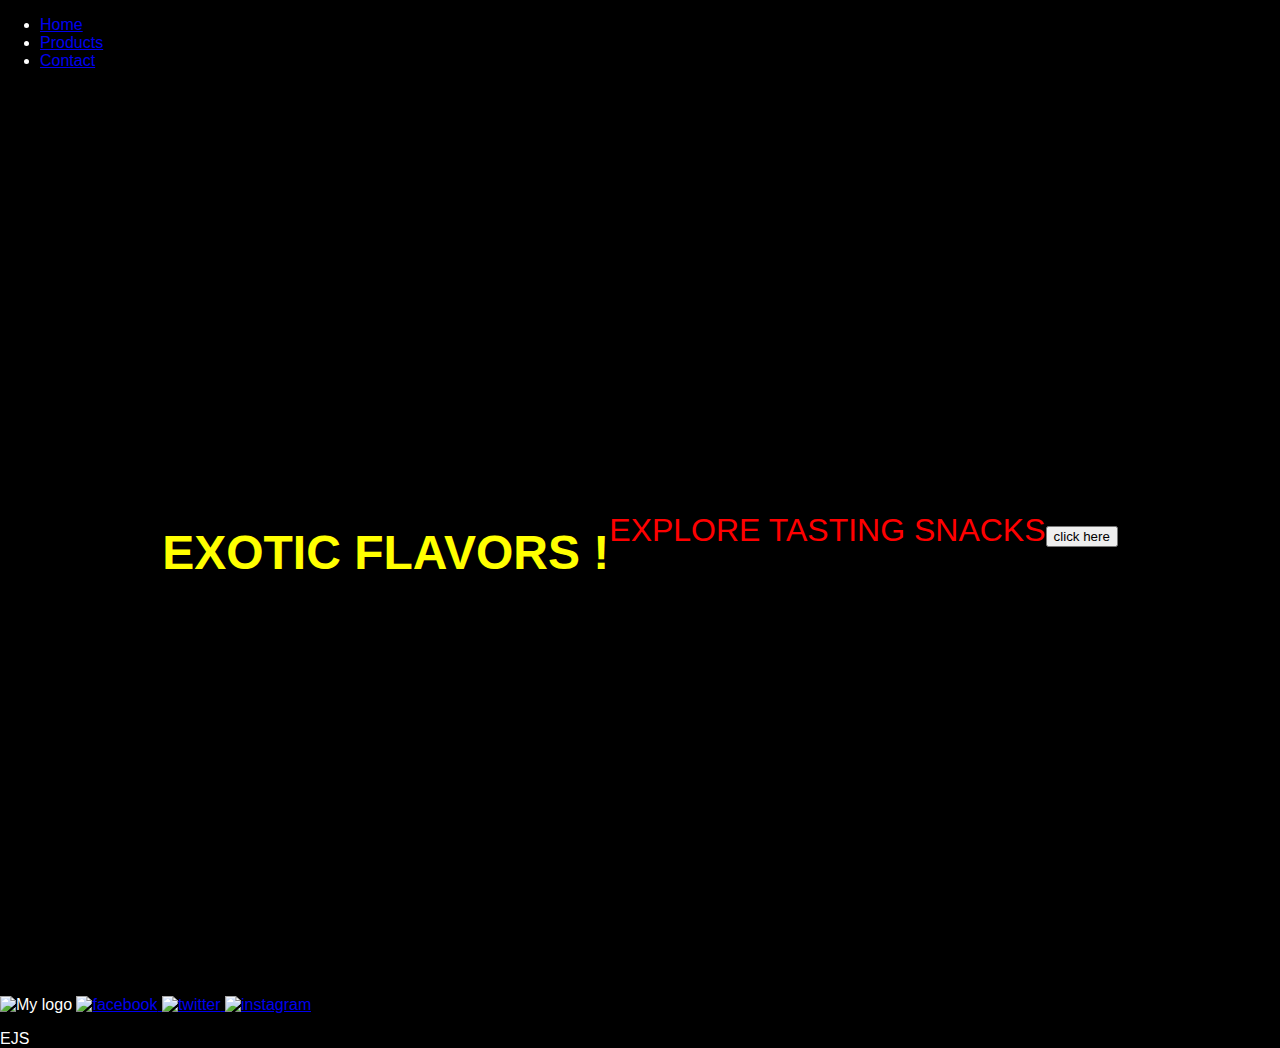
==== index.html @ 70d4d2c2 "fixed" ====
<!DOCTYPE html>
<html lang="en">

<head>
    <meta charset="UTF-8">
    <meta http-equiv="X-UA-Compatible" content="IE=edge">
    <meta name="viewport" content="width=device-width, initial-scale=1.0">
    <link href="home.css" rel="stylesheet" />
    <title>ecommerceProject</title>
</head>

<body>
    <!--navbar-->
    <section class="navabar">
        <nav id="navbar">
            <ul>
                <li><a href="Home">Home</a></li>
                <li><a href="Products">Products</a></li>
                <li><a href="Contact">Contact</a></li>
            </ul>
    </section>
    <!--image-->
    <div class="hero">

        <h1 class="hero-title">
            EXOTIC FLAVORS !</h1>
        <h2 class="hero-subtitle"> Explore Tasting snacks</h2>
        <button> click here </button>

    </div>
    <!--Footer-->
    <footer class="media">
        <img class="social" src="https://img.freeflagicons.com/thumb/round_icon/japan/japan_640.png" alt="My logo">
        <a href="https://www.facebook.com">
            <img class="social"
                src="https://cdn3.iconfinder.com/data/icons/free-social-icons/67/facebook_circle_gray-512.png"
                alt="facebook"> </a>
        <a href="https://twitter.com/">
            <img class="social"
                src="https://cdn3.iconfinder.com/data/icons/free-social-icons/67/twitter_circle_gray-512.png"
                alt="twitter">
        </a>

        <a href="https://www.instagram.com">
            <img class="social"
                src="https://cdn3.iconfinder.com/data/icons/free-social-icons/67/instagram_circle_gray-512.png"
                alt="instagram">

        </a>
        <p>EJS</p>
    </footer>



</body>

</html>
---- home.css ----
body {
  height: 0;
  margin: 0;
  font-family: Arial, Helvetica, sans-serif;
  background-color: black;
  color: white;
}

.hero {
  height: 100vh;
  display: flex;
  justify-content: center;
  align-items: center;
  color: white;
  text-align: center;
  margin: 0.625rem;
}

/* .hero::before {
  content: "";
  position: absolute;
  top: 0;
  left: 0;
  width: 100%;
  height: 100%;
  background-image: url(https://static.wixstatic.com/media/11c1cc_4f178739423846c59c685c7819d1dae0~mv2.jpeg/v1/fill/w_320,h_527,q_90/11c1cc_4f178739423846c59c685c7819d1dae0~mv2.jpeg);
  background-repeat: no-repeat;
  background-size: cover;
  background-position: center center;
  filter: brightness(50%); */
/* } */

.hero-title {
  font-size: 3rem;
  font-weight: 600;
  margin-bottom: 0;
  text-transform: uppercase;
  color: yellow;
}
.hero-subtitle {
  font-size: 2rem;
  font-weight: 200;
  margin-top: 1rem;
  text-transform: uppercase;
  color: red;
}
.button {
  background-color: yellow;
  color: black;
  border: 1px solid yellow;
  margin-top: 5rem;
  padding: 0.9375rem 1.875rem;
  font-size: 1.125rem;
  font-weight: 200;
  cursor: pointer;
  text-decoration: none;
}
.button:hover {
  background-color: green;
  border: 1px solid green;
}
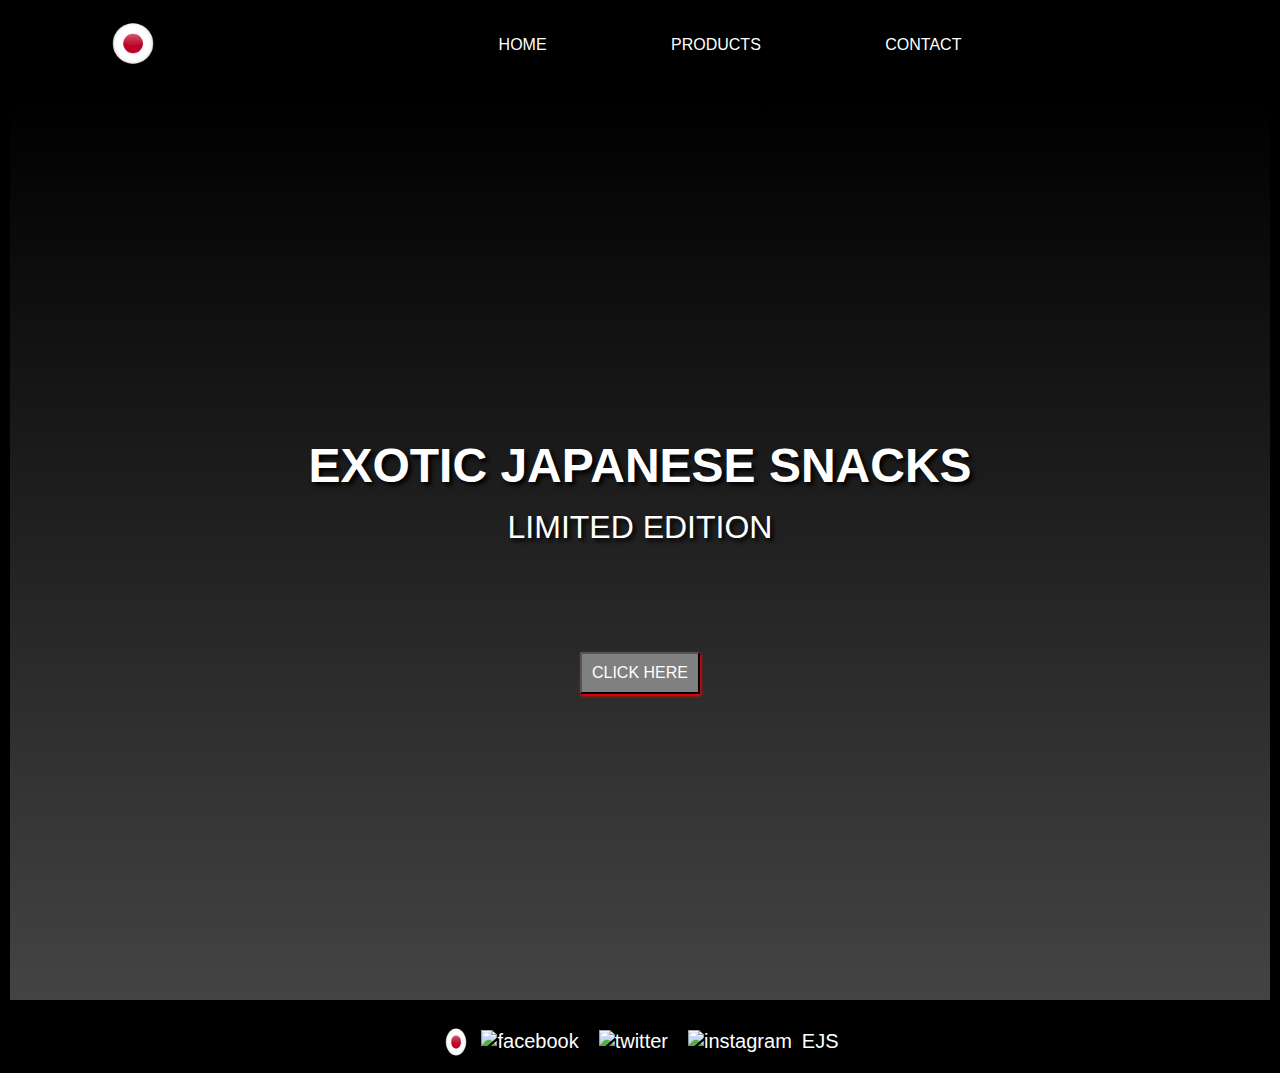
==== commit 2387fa65: "added cart logo" ====
--- a/index.html
+++ b/index.html
@@ -5,32 +5,43 @@
     <meta charset="UTF-8">
     <meta http-equiv="X-UA-Compatible" content="IE=edge">
     <meta name="viewport" content="width=device-width, initial-scale=1.0">
+    <link rel="stylesheet" href="https://cdn.jsdelivr.net/gh/lykmapipo/themify-icons@0.1.2/css/themify-icons.css">
     <link href="home.css" rel="stylesheet" />
     <title>ecommerceProject</title>
 </head>
+<!--navbar-->
 
 <body>
-    <!--navbar-->
-    <section class="navabar">
-        <nav id="navbar">
+
+
+    <head>
+
+
+        <nav id="nav">
+            <a href="index.html"> <img class="logo" src="Logo.png" alt="My logo"></a>
+
             <ul>
-                <li><a href="Home">Home</a></li>
-                <li><a href="Products">Products</a></li>
-                <li><a href="Contact">Contact</a></li>
+                <li><a href="index.html">HOME</a></li>
+                <li><a href="drinks.html">PRODUCTS</a></li>
+                <li><a href="contact.html">CONTACT</a></li>
             </ul>
+            <a href="/cart.html"><span class="ti-shopping-cart"></span> </a>
+        </nav>
+    </head>
+    <!--image-->
+    <section class="hero">
+        <div class="content">
+            <h1 class="hero-title">
+                EXOTIC JAPANESE SNACKS</h1>
+            <h2 class="hero-subtitle">LIMITED EDITION</h2>
+
+            <a href="drinks.html"><button class="button">CLICK HERE </button></a>
+
+        </div>
     </section>
-    <!--image-->
-    <div class="hero">
-
-        <h1 class="hero-title">
-            EXOTIC FLAVORS !</h1>
-        <h2 class="hero-subtitle"> Explore Tasting snacks</h2>
-        <button> click here </button>
-
-    </div>
     <!--Footer-->
     <footer class="media">
-        <img class="social" src="https://img.freeflagicons.com/thumb/round_icon/japan/japan_640.png" alt="My logo">
+        <img class="social" src="Logo.png" alt="My logo">
         <a href="https://www.facebook.com">
             <img class="social"
                 src="https://cdn3.iconfinder.com/data/icons/free-social-icons/67/facebook_circle_gray-512.png"
--- a/home.css
+++ b/home.css
@@ -1,4 +1,5 @@
 body {
+  padding: 0;
   height: 0;
   margin: 0;
   font-family: Arial, Helvetica, sans-serif;
@@ -12,50 +13,99 @@
   justify-content: center;
   align-items: center;
   color: white;
+  text-shadow: 3px 3px 4px black;
   text-align: center;
   margin: 0.625rem;
+  background-image: linear-gradient(#ffffff00, #ffffff44),
+    url(https://static.wixstatic.com/media/11c1cc_4f178739423846c59c685c7819d1dae0~mv2.jpeg/v1/fill/w_320,h_527,q_90/11c1cc_4f178739423846c59c685c7819d1dae0~mv2.jpeg);
 }
-
-/* .hero::before {
-  content: "";
-  position: absolute;
-  top: 0;
-  left: 0;
-  width: 100%;
-  height: 100%;
-  background-image: url(https://static.wixstatic.com/media/11c1cc_4f178739423846c59c685c7819d1dae0~mv2.jpeg/v1/fill/w_320,h_527,q_90/11c1cc_4f178739423846c59c685c7819d1dae0~mv2.jpeg);
-  background-repeat: no-repeat;
-  background-size: cover;
-  background-position: center center;
-  filter: brightness(50%); */
-/* } */
+.hero img {
+  filter: brightness(50%);
+}
 
 .hero-title {
   font-size: 3rem;
   font-weight: 600;
   margin-bottom: 0;
   text-transform: uppercase;
-  color: yellow;
+  color: white;
 }
 .hero-subtitle {
   font-size: 2rem;
   font-weight: 200;
   margin-top: 1rem;
   text-transform: uppercase;
+  color: white;
+}
+.button {
+  background-color: grey;
+  color: white;
+  margin-top: 5rem;
+  padding: 10px;
+  font-size: 1rem;
+  font-weight: 20;
+  cursor: pointer;
+  text-decoration: none;
+  box-shadow: 1px 2px 3px red;
+}
+.button:hover {
+  background-color: royalblue;
+}
+#nav {
+  display: flex;
+  flex-wrap: wrap;
+  flex-direction: row;
+  justify-content: space-around;
+  align-items: center;
+}
+.logo {
+  width: 60px;
+  /* margin-left: 30px; */
+}
+.ti-shopping-cart {
+  font-size: 25px;
+  /* margin-right: 30px; */
+}
+#nav ul li {
+  text-align: center;
+  padding: 10px;
+  margin-left: 80px;
+  display: inline-flex;
+  justify-content: center;
+}
+a {
+  text-decoration: none;
+  color: white;
+  padding: 10px;
+  font-family: Arial, Helvetica, sans-serif;
+  list-style: none;
+}
+
+a:hover {
   color: red;
 }
-.button {
-  background-color: yellow;
-  color: black;
-  border: 1px solid yellow;
-  margin-top: 5rem;
-  padding: 0.9375rem 1.875rem;
-  font-size: 1.125rem;
-  font-weight: 200;
-  cursor: pointer;
-  text-decoration: none;
+/* .navbar {
+  margin: 0;
+  padding: 0;
+  overflow: hidden;
+  background-color: black;
+} */
+/* .span {
+  color: red;
+} */
+footer {
+  background: black;
+  color: white;
+  font-size: 20px;
+  text-align: center;
+  justify-content: center;
+  display: flex;
+  position: relative;
+  align-items: center;
 }
-.button:hover {
-  background-color: green;
-  border: 1px solid green;
+.social {
+  width: 30px;
+  height: 30px;
 }
+@media only screen and (min-width: 800px) {
+}
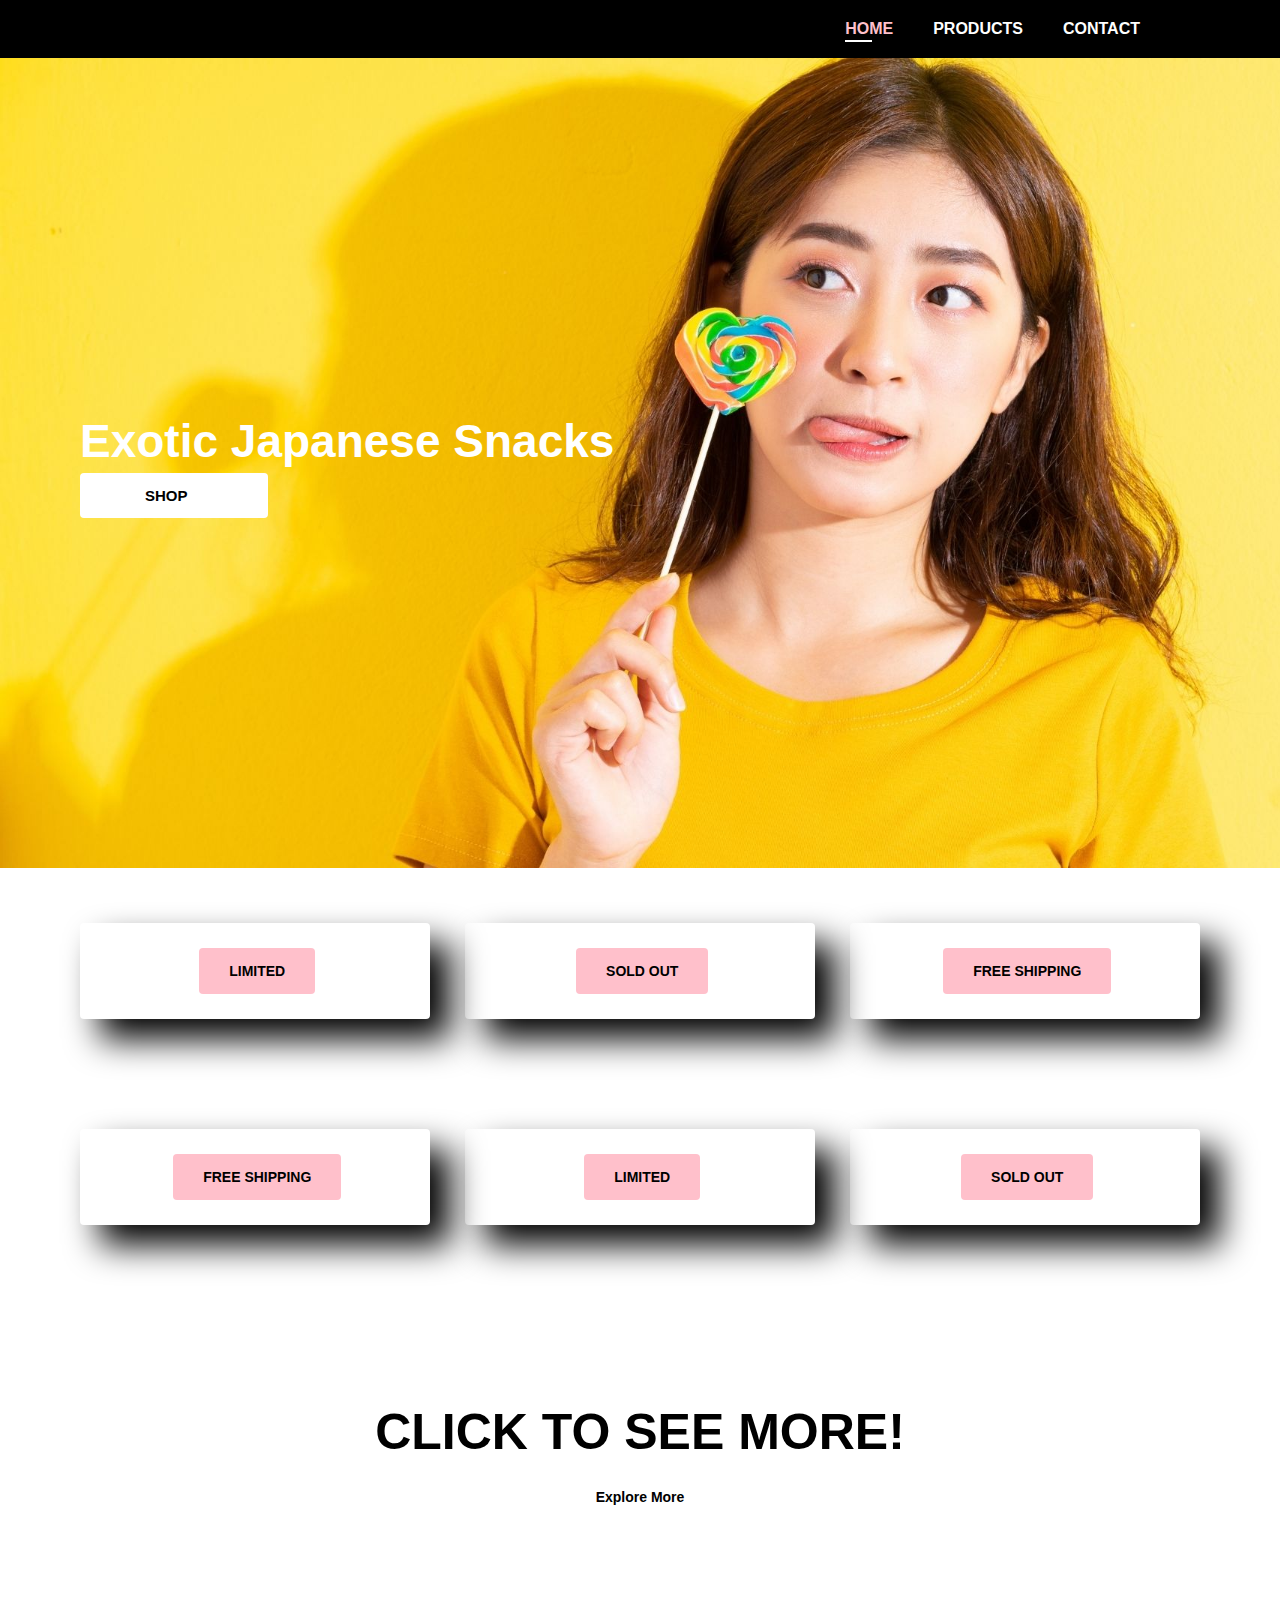
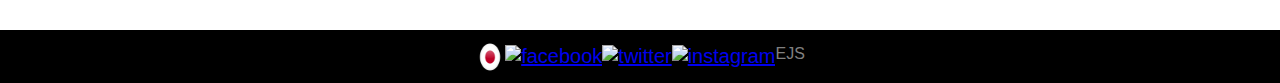
==== commit 5a73998c: "first test push" ====
--- a/index.html
+++ b/index.html
@@ -15,21 +15,96 @@
 
 
     <head>
+        <section id="header">
+            <a href="#"><img class="logo" src="logo.png" alt=""> </a>
+            <div>
 
+                <ul id="navbar">
+                    <li><a class="active" href="index.html">HOME</a></li>
+                    <li><a href="drinks.html">PRODUCTS</a></li>
+                    <li><a href="contact.html">CONTACT</a></li>
+                    <li><a href="/cart.html"><span class="ti-shopping-cart"></i></a></li>
 
-        <nav id="nav">
-            <a href="index.html"> <img class="logo" src="Logo.png" alt="My logo"></a>
+                </ul>
+            </div>
+        </section>
+        <section id="hero">
+            <!-- <h3>Osiel Torres</h3> -->
+            <h2>Exotic Japanese Snacks</h2>
+            <!-- <h4>Shop</h4> -->
+            <!-- <p>Exclusive Prices</p> -->
+            <a class="active" href="drinks.html"> <button class="normal">SHOP </button></a>
 
-            <ul>
-                <li><a href="index.html">HOME</a></li>
-                <li><a href="drinks.html">PRODUCTS</a></li>
-                <li><a href="contact.html">CONTACT</a></li>
-            </ul>
-            <a href="/cart.html"><span class="ti-shopping-cart"></span> </a>
-        </nav>
+        </section>
+        <!-- <section id="banner" class="section-m1"> -->
+
+        <!-- <a class="active" href="drinks.html"> <button class="normal">Explore More</button></a>
+        </section> -->
+
+        <section id="feature" class="section-p1">
+            <div class="fe-box">
+                <img src="https://www.saqramart.com/resources/upload/products/thumbnail2/4902443525385.jpg" alt="">
+                <a class="active" href="drinks.html"> <button class="normal">LIMITED</button></a>
+            </div>
+            <div class="fe-box">
+                <img src="https://cdn.shopify.com/s/files/1/0338/0694/2253/products/KitkatMiniPistachioWafers3.84oz_108.9g__front_900x.jpg?v=1646677290"
+                    alt="">
+                <a class="active" href="drinks.html"> <button class="normal">SOLD OUT</button></a>
+            </div>
+            <div class="fe-box">
+                <img src="https://cdn.shopify.com/s/files/1/0338/0694/2253/products/CalbeeMyPotePotatoChips-GarlicHerbButter2.12oz_60g__front_360x.jpg?v=1646405627"
+                    alt="">
+                <a class="active" href="drinks.html"> <button class="normal">FREE SHIPPING</button></a>
+            </div>
+        </section>
+
+        <!-- <section id="banner" class="section-m1">
+            <h2>CLICK TO SEE MORE! </h2>
+            <a class="active" href="drinks.html"> <button class="normal">Explore More</button></a>
+        </section> -->
+        <section id="feature" class="section-p1">
+            <div class="fe-box">
+                <img src="https://cdn.shopify.com/s/files/1/0338/0694/2253/products/Alfonso_sHotChocolateTablets7.05oz_Front_360x.jpg?v=1624991026"
+                    alt="">
+                <a class="active" href="drinks.html"> <button class="normal">FREE SHIPPING</button></a>
+            </div>
+            <div class="fe-box">
+                <img src="https://cdn.shopify.com/s/files/1/0338/0694/2253/products/OceanBombDragonBallZGokuSparklingWater-OrangeFlavor11.15oz_front_360x.jpg?v=1623959462"
+                    alt="">
+                <a class="active" href="drinks.html"> <button class="normal">LIMITED</button></a>
+            </div>
+            <div class="fe-box">
+                <img src="https://cdn.shopify.com/s/files/1/0338/0694/2253/products/GlicoPockyBiscuitSticks-Cookies_Cream2.47oz_Front_360x.jpg?v=1603996856"
+                    alt="">
+                <a class="active" href="drinks.html"> <button class="normal">SOLD OUT</button></a>
+            </div>
+        </section>
+        <section id="banner" class="section-m1">
+            <h2>CLICK TO SEE MORE! </h2>
+            <a class="active" href="drinks.html"> <button class="normal">Explore More</button></a>
+        </section>
+        <!-- <section id="products1" class="section-p1">
+            <h1>Limited Edition</h1>
+            <div class="pro-container">
+                <div class="pro"></div>
+                <img src="https://cdn.shopify.com/s/files/1/0338/0694/2253/products/CalbeePotatoChips-Salt2.29oz_65g__front_360x.jpg?v=1646335701"
+                    alt="">
+                <div class="dsc">
+                    <span> Calbee</span>
+                    <h5>chips </h5>
+                    <div class="star">
+                        <i class="fas fa-star"></i>
+                        <i class="fas fa-star"></i>
+                        <i class="fas fa-star"></i>
+                        <i class="fas fa-star"></i>
+                    </div>
+                    <h4>$5</h4>
+                </div>
+                <a href="/cart.html"><span class="ti-shopping-cart"></i></a>
+        </section> -->
     </head>
     <!--image-->
-    <section class="hero">
+    <!-- <section class="hero">
         <div class="content">
             <h1 class="hero-title">
                 EXOTIC JAPANESE SNACKS</h1>
@@ -38,7 +113,7 @@
             <a href="drinks.html"><button class="button">CLICK HERE </button></a>
 
         </div>
-    </section>
+    </section> -->
     <!--Footer-->
     <footer class="media">
         <img class="social" src="Logo.png" alt="My logo">
--- a/home.css
+++ b/home.css
@@ -1,13 +1,44 @@
+* {
+  padding: 0;
+  margin: 0;
+  box-sizing: border-box;
+  font-family: Arial, Helvetica, sans-serif;
+}
+h1 {
+  font-size: 50px;
+  line-height: 64px;
+  color: white;
+}
+h2 {
+  font-size: 46px;
+  line-height: 64px;
+  color: white;
+}
+h4 {
+  font-size: 20px;
+
+  color: white;
+}
+h6 {
+  font-weight: 700;
+  font-size: 12px;
+}
+p {
+  font-size: 16px;
+  color: grey;
+  margin: 15px 0 20px 0;
+}
+.section-p1 {
+  padding: 40px 80px;
+}
+.section-m1 {
+  margin: 40px 0;
+}
+
 body {
-  padding: 0;
-  height: 0;
-  margin: 0;
-  font-family: Arial, Helvetica, sans-serif;
-  background-color: black;
-  color: white;
-}
-
-.hero {
+  width: 100%;
+}
+/* .hero {
   height: 100vh;
   display: flex;
   justify-content: center;
@@ -36,8 +67,8 @@
   margin-top: 1rem;
   text-transform: uppercase;
   color: white;
-}
-.button {
+} */
+/* .button {
   background-color: grey;
   color: white;
   margin-top: 5rem;
@@ -50,49 +81,208 @@
 }
 .button:hover {
   background-color: royalblue;
-}
-#nav {
-  display: flex;
-  flex-wrap: wrap;
-  flex-direction: row;
-  justify-content: space-around;
-  align-items: center;
-}
+} */
+
 .logo {
   width: 60px;
-  /* margin-left: 30px; */
+  /* margin-left: 0px; */
 }
 .ti-shopping-cart {
   font-size: 25px;
   /* margin-right: 30px; */
 }
-#nav ul li {
-  text-align: center;
-  padding: 10px;
-  margin-left: 80px;
-  display: inline-flex;
-  justify-content: center;
-}
-a {
+/* nav bar */
+#header {
+  display: flex;
+  align-items: center;
+  justify-content: space-between;
+  padding: 20px 80px;
+  background-color: black;
+  z-index: 999;
+  position: sticky;
+  top: 0;
+  left: 0;
+}
+#navbar {
+  display: flex;
+  align-items: center;
+  justify-content: center;
+}
+
+#navbar li {
+  list-style: none;
+  padding: 0 20px;
+  position: relative;
+}
+#navbar li a {
   text-decoration: none;
-  color: white;
-  padding: 10px;
-  font-family: Arial, Helvetica, sans-serif;
-  list-style: none;
-}
-
-a:hover {
+  font-size: 16px;
+  font-weight: 600;
+  color: white;
+  transition: 0.3s ease;
+}
+#navbar li a:hover,
+#navbar li a.active {
+  color: pink;
+}
+#navbar li a.active:after,
+#navbar li a:hover::after {
+  content: "";
+  width: 30%;
+  height: 2px;
+  background: white;
+  position: absolute;
+  bottom: -4px;
+  left: 20px;
+}
+/* Home page */
+#hero {
+  background-image: linear-gradient(#ffffff00, #ffffff00), url(hero.jpg);
+  height: 90vh;
+  width: 100%;
+  background-size: cover;
+  background-position: top 2% right 30;
+  padding: 0 80px;
+  display: flex;
+  flex-direction: column;
+  align-items: flex-start;
+  justify-content: center;
+}
+
+#hero h2 {
+  color: white;
+}
+#hero h4 {
+  padding-bottom: 15px;
+}
+#hero h1 {
+  color: black;
+}
+#hero button.normal {
+  /* background-image: url("Untitled\ design.png"); */
+  background-color: white;
+  color: black;
+  border: 0;
+  padding: 14px 80px 14px 65px;
+  background-repeat: no-repeat;
+  cursor: pointer;
+  font-weight: 700;
+  font-size: 15px;
+}
+#hero button.normal:hover {
+  color: white;
+  background-color: pink;
+}
+.checked {
+  color: orange;
+}
+
+#feature {
+  display: flex;
+  align-items: center;
+  justify-content: space-between;
+  flex-wrap: wrap;
+  /* background-image: linear-gradient(#ffffff00, #ffffff00), url(products.jpg); */
+}
+
+#feature .fe-box {
+  width: 350px;
+  text-align: center;
+  padding: 25px 15px;
+  box-shadow: 20px 20px 34px black;
+  border-radius: 4px;
+  margin: 15px 0;
+}
+#feature .fe-box:hover {
+  box-shadow: 10px 20px 54px black;
+}
+#feature .fe-box img {
+  width: 100%;
+  margin-bottom: 10px;
+}
+#feature .fe-box h6 {
+  display: inline-block;
+  padding: 9px 8px 6px 8px;
+  line-height: 1;
+  border-radius: 4px;
+  color: white;
+  background-color: pink;
+}
+#feature button {
+  background-color: pink;
+}
+#feature button:hover {
+  opacity: 0.7;
+  color: white;
+  background-color: pink;
+}
+
+/* #products1 {
+  text-align: center;
+}
+#products1 .pro {
+  width: 23%;
+  min-width: 250px;
+  padding: 10px 12px;
+  border: 1px solid black;
+  border-radius: 25px;
+  cursor: pointer;
+  box-shadow: 20px 20px 30px black;
+  margin: 15px 0;
+  transition: 0.2s ease;
+}
+#products1 .pro:hover {
+  box-shadow: 20px 20px 30px black;
+}
+#products1 .pro img {
+  width: 100%;
+  border-radius: 20px;
+}
+#products .pro .des {
+  text-align: start;
+  padding: 10px 0;
+}
+#products .pro .des span {
+  color: black;
+  font-size: 12px;
+} */
+#banner {
+  display: flex;
+  flex-direction: column;
+  justify-content: center;
+  align-items: center;
+  text-align: center;
+  background-image: url(https://i.pinimg.com/originals/77/d4/93/77d4931352a0ef56ce5f03f29a3253e2.jpg);
+  width: 100%;
+  height: 30vh;
+  background-position: center;
+}
+#banner h4 {
   color: red;
-}
-/* .navbar {
-  margin: 0;
-  padding: 0;
-  overflow: hidden;
-  background-color: black;
-} */
-/* .span {
-  color: red;
-} */
+  font-size: 16px;
+}
+#banner h2 {
+  color: black;
+  font-size: 50px;
+  padding: 10px 0;
+}
+#banner button:hover {
+  background-color: blueviolet;
+  color: white;
+}
+
+button.normal {
+  font-size: 14px;
+  font-weight: 600;
+  padding: 15px 30px;
+  color: black;
+  background-color: white;
+  border-radius: 4px;
+  cursor: pointer;
+  border: none;
+  outline: none;
+  transition: 0.2s;
+}
 footer {
   background: black;
   color: white;
@@ -107,5 +297,5 @@
   width: 30px;
   height: 30px;
 }
-@media only screen and (min-width: 800px) {
-}
+/* @media only screen and (min-width: 800px) {
+} */
